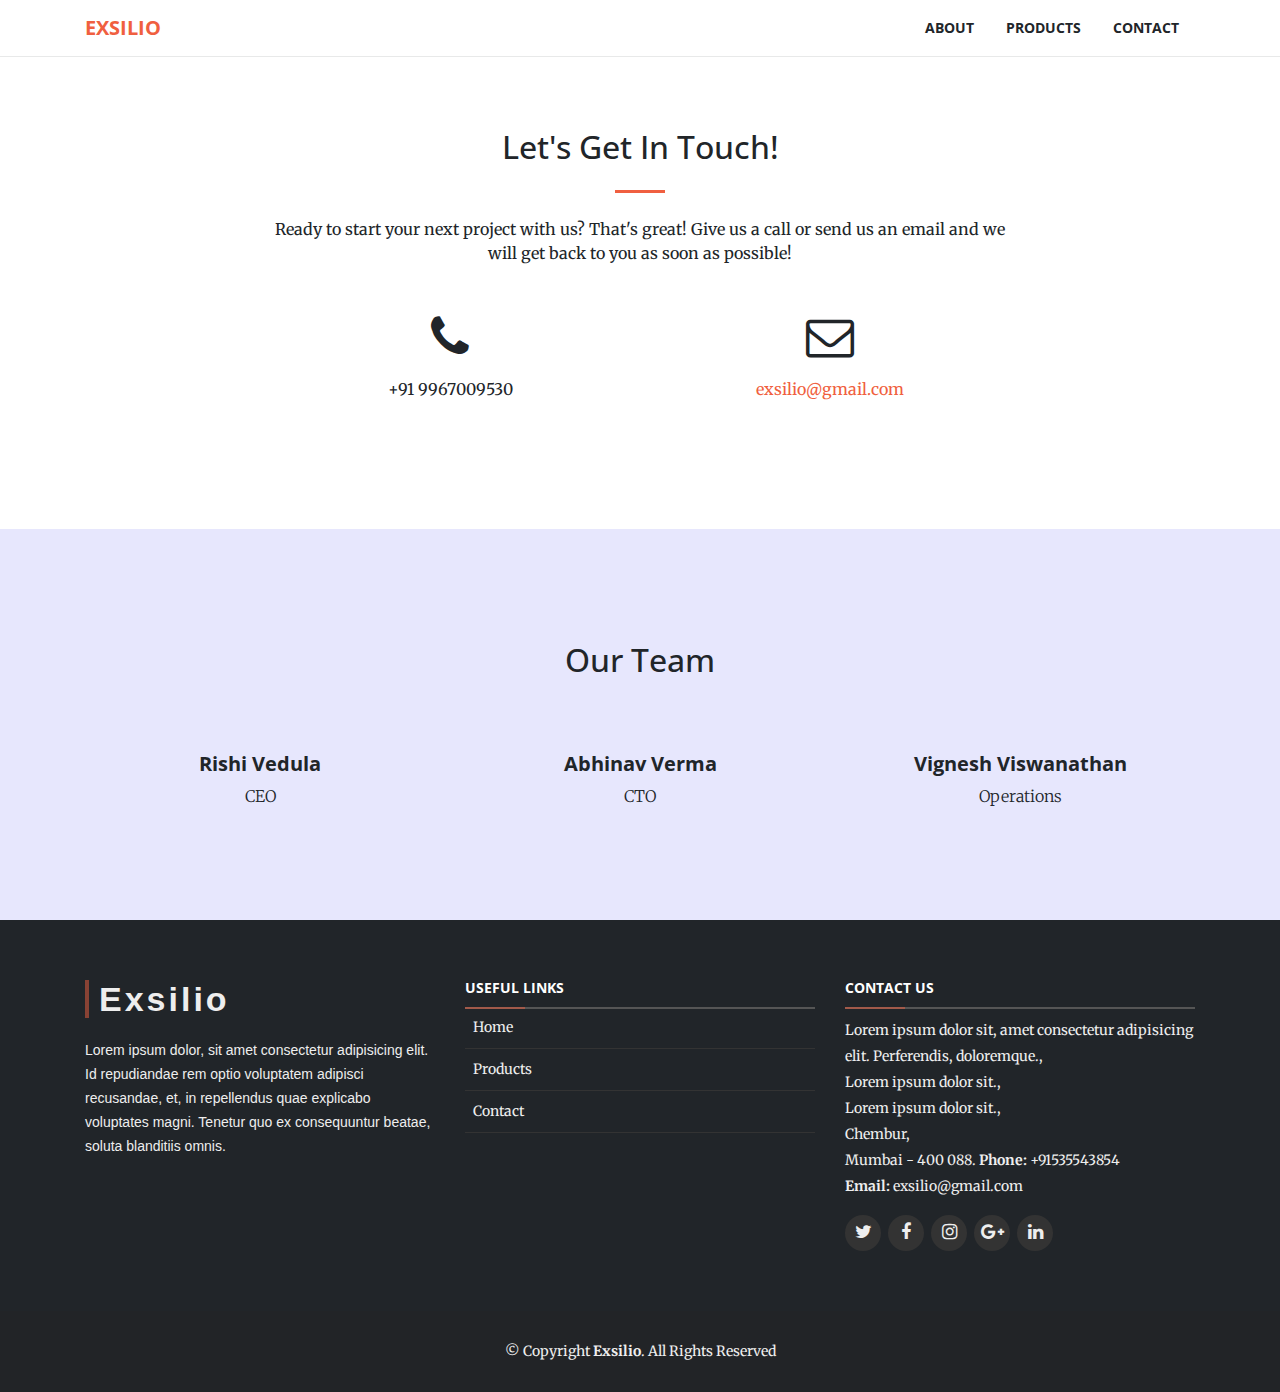
==== contact.html @ 03749dab "Add Contact.html" ====
<!DOCTYPE html>
<html lang="en">

<head>

    <meta charset="utf-8">
    <meta name="viewport" content="width=device-width, initial-scale=1, shrink-to-fit=no">
    <meta name="description" content="">
    <meta name="author" content="">

    <title>Exsilio</title>

    <!-- Bootstrap core CSS -->
    <link href="vendor/bootstrap/css/bootstrap.min.css" rel="stylesheet">

    <!-- Custom fonts for this template -->
    <link href="vendor/font-awesome/css/font-awesome.min.css" rel="stylesheet" type="text/css">
    <link href='https://fonts.googleapis.com/css?family=Open+Sans:300italic,400italic,600italic,700italic,800italic,400,300,600,700,800'
        rel='stylesheet' type='text/css'>
    <link href='https://fonts.googleapis.com/css?family=Merriweather:400,300,300italic,400italic,700,700italic,900,900italic'
        rel='stylesheet' type='text/css'>

    <!-- Plugin CSS -->
    <link href="vendor/magnific-popup/magnific-popup.css" rel="stylesheet">

    <!-- Custom styles for this template -->
    <link href="css/creative.min.css" rel="stylesheet">

</head>


<body id="page-top">
    <nav class="navbar navbar-expand-lg navbar-light fixed-top" id="contactNav">
        <div class="container">
            <a class="navbar-brand js-scroll-trigger" href="#page-top">Exsilio</a>
            <button class="navbar-toggler navbar-toggler-right" type="button" data-toggle="collapse" data-target="#navbarResponsive"
                aria-controls="navbarResponsive" aria-expanded="false" aria-label="Toggle navigation">
                <span class="navbar-toggler-icon"></span>
            </button>
            <div class="collapse navbar-collapse" id="navbarResponsive">
                <ul class="navbar-nav ml-auto">
                    <li class="nav-item">
                        <a class="nav-link js-scroll-trigger" href="index.html">About</a>
                    </li>
                    <li class="nav-item">
                        <a class="nav-link js-scroll-trigger" href="products.html">Products</a>
                    </li>
                    <li class="nav-item">
                        <a class="nav-link js-scroll-trigger" href="contact.html">Contact</a>
                    </li>
                </ul>
            </div>
        </div>
    </nav>

    <section id="contact">
        <div class="container">
            <div class="row">
                <div class="col-lg-8 mx-auto text-center">
                    <h2 class="section-heading">Let's Get In Touch!</h2>
                    <hr class="my-4">
                    <p class="mb-5">Ready to start your next project with us? That's great! Give us a call or send us an email and we will
                        get back to you as soon as possible!</p>
                </div>
            </div>
            <div class="row">
                <div class="col-lg-4 ml-auto text-center">
                    <i class="fa fa-phone fa-3x mb-3 sr-contact"></i>
                    <p>+91 9967009530</p>
                    <!-- <p>+91 9768116611</p>
                    <p>+91 7738747290</p> -->
                </div>
                <div class="col-lg-4 mr-auto text-center">
                    <i class="fa fa-envelope-o fa-3x mb-3 sr-contact"></i>
                    <p>
                        <a href="mailto:exsilio@gmail.com">exsilio@gmail.com</a>
                    </p>
                </div>
            </div>
        </div>
    </section>

    <section class="testimonials text-center bg-light">
        <div class="container">
            <h2 class="mb-5">Our Team</h2>
            <div class="row">
                <div class="col-lg-4">
                    <div class="testimonial-item mx-auto mb-5 mb-lg-0">
                        <img class="img-fluid rounded-circle mb-3" src="img/testimonials-1.jpg" alt="">
                        <h5 class="font-weight-bold">Rishi Vedula</h5>
                        <p class="font-weight-light mb-0">CEO</p>
                    </div>
                </div>
                <div class="col-lg-4">
                    <div class="testimonial-item mx-auto mb-5 mb-lg-0">
                        <img class="img-fluid rounded-circle mb-3" src="img/testimonials-2.jpg" alt="">
                        <h5 class="font-weight-bold">Abhinav Verma</h5>
                        <p class="font-weight-light mb-0">CTO</p>
                    </div>
                </div>
                <div class="col-lg-4">
                    <div class="testimonial-item mx-auto mb-5 mb-lg-0">
                        <img class="img-fluid rounded-circle mb-3" src="img/testimonials-3.jpg" alt="">
                        <h5 class="font-weight-bold">Vignesh Viswanathan</h5>
                        <p class="font-weight-light mb-0">Operations</p>
                    </div>
                </div>
            </div>
        </div>
    </section>


    <!--==========================
Footer
============================-->
    <footer id="footer">
        <div class="footer-top">
            <div class="container">
                <div class="row">

                    <div class="col-lg-4 col-md-6 footer-info">
                        <h3>Exsilio</h3>
                        <p>Lorem ipsum dolor, sit amet consectetur adipisicing elit. Id repudiandae rem optio voluptatem adipisci
                            recusandae, et, in repellendus quae explicabo voluptates magni. Tenetur quo ex consequuntur beatae,
                            soluta blanditiis omnis.
                        </p>
                    </div>

                    <div class="col-lg-4 col-md-6 footer-links">
                        <h4>Useful Links</h4>
                        <ul>
                            <li>
                                <i class="ion-ios-arrow-right"></i>
                                <a href="index.html">Home</a>
                            </li>
                            <li>
                                <i class="ion-ios-arrow-right"></i>
                                <a href="#">Products</a>
                            </li>
                            <li>
                                <i class="ion-ios-arrow-right"></i>
                                <a href="Contact.html">Contact</a>
                            </li>
                        </ul>
                    </div>

                    <div class="col-lg-4 col-md-6 footer-contact">
                        <h4>Contact Us</h4>
                        <p>
                            Lorem ipsum dolor sit, amet consectetur adipisicing elit. Perferendis, doloremque.,
                            <br> Lorem ipsum dolor sit.,
                            <br> Lorem ipsum dolor sit.,
                            <br> Chembur,
                            <br> Mumbai - 400 088.
                            <strong>Phone:</strong> +91535543854
                            <br>
                            <strong>Email:</strong> exsilio@gmail.com
                            <br>
                        </p>

                        <div class="social-links">
                            <a href="#" class="twitter">
                                <i class="fa fa-twitter"></i>
                            </a>
                            <a href="#" class="facebook">
                                <i class="fa fa-facebook"></i>
                            </a>
                            <a href="#" class="instagram">
                                <i class="fa fa-instagram"></i>
                            </a>
                            <a href="#" class="google-plus">
                                <i class="fa fa-google-plus"></i>
                            </a>
                            <a href="#" class="linkedin">
                                <i class="fa fa-linkedin"></i>
                            </a>
                        </div>

                    </div>

                </div>
            </div>
        </div>

        <div class="container">
            <div class="copyright">
                &copy; Copyright
                <strong>Exsilio</strong>. All Rights Reserved
            </div>
        </div>
    </footer>
    <!-- #footer -->

    <!-- Bootstrap core JavaScript -->
    <script src="vendor/jquery/jquery.min.js"></script>
    <script src="vendor/bootstrap/js/bootstrap.bundle.min.js"></script>

    <!-- Plugin JavaScript -->
    <script src="vendor/jquery-easing/jquery.easing.min.js"></script>
    <script src="vendor/scrollreveal/scrollreveal.min.js"></script>
    <script src="vendor/magnific-popup/jquery.magnific-popup.min.js"></script>

    <!-- Custom scripts for this template -->
    <script src="js/creative.min.js"></script>

</body>

</html>
---- css/creative.min.css ----
body,
html {
  width: 100%;
  height: 100%;
}
body {
  font-family: Merriweather, "Helvetica Neue", Arial, sans-serif;
}
hr {
  max-width: 50px;
  border-width: 3px;
  border-color: #f05f40;
}
hr.light {
  border-color: #fff;
}
a {
  color: #f05f40;
  -webkit-transition: all 0.2s;
  -moz-transition: all 0.2s;
  transition: all 0.2s;
}
a:hover {
  color: #f05f40;
}
h1,
h2,
h3,
h4,
h5,
h6 {
  font-family: "Open Sans", "Helvetica Neue", Arial, sans-serif;
}
.bg-primary {
  background-color: #f05f40 !important;
}
.bg-dark {
  background-color: #212529 !important;
}
.text-faded {
  color: rgba(255, 255, 255, 0.7);
}
section {
  padding: 8rem 0;
}
.section-heading {
  margin-top: 0;
}
::-moz-selection {
  color: #fff;
  background: #212529;
  text-shadow: none;
}
::selection {
  color: #fff;
  background: #212529;
  text-shadow: none;
}
img::selection {
  color: #fff;
  background: 0 0;
}
img::-moz-selection {
  color: #fff;
  background: 0 0;
}
#mainNav {
  border-bottom: 1px solid rgba(33, 37, 41, 0.1);
  background-color: #fff;
  font-family: "Open Sans", "Helvetica Neue", Arial, sans-serif;
  -webkit-transition: all 0.2s;
  -moz-transition: all 0.2s;
  transition: all 0.2s;
}
#mainNav .navbar-brand {
  font-weight: 700;
  text-transform: uppercase;
  color: #f05f40;
  font-family: "Open Sans", "Helvetica Neue", Arial, sans-serif;
}
#mainNav .navbar-brand:focus,
#mainNav .navbar-brand:hover {
  color: #f05f40;
}
#mainNav .navbar-nav > li.nav-item > a.nav-link,
#mainNav .navbar-nav > li.nav-item > a.nav-link:focus {
  font-size: 0.9rem;
  font-weight: 700;
  text-transform: uppercase;
  color: #212529;
}
#mainNav .navbar-nav > li.nav-item > a.nav-link:focus:hover,
#mainNav .navbar-nav > li.nav-item > a.nav-link:hover {
  color: #f05f40;
}
#mainNav .navbar-nav > li.nav-item > a.nav-link.active,
#mainNav .navbar-nav > li.nav-item > a.nav-link:focus.active {
  color: #f05f40 !important;
  background-color: transparent;
}
#mainNav .navbar-nav > li.nav-item > a.nav-link.active:hover,
#mainNav .navbar-nav > li.nav-item > a.nav-link:focus.active:hover {
  background-color: transparent;
}
@media (min-width: 992px) {
  #mainNav {
    border-color: transparent;
    background-color: transparent;
  }
  #mainNav .navbar-brand {
    color: rgba(255, 255, 255, 0.7);
  }
  #mainNav .navbar-brand:focus,
  #mainNav .navbar-brand:hover {
    color: #fff;
  }
  #mainNav .navbar-nav > li.nav-item > a.nav-link {
    padding: 0.5rem 1rem;
  }
  #mainNav .navbar-nav > li.nav-item > a.nav-link,
  #mainNav .navbar-nav > li.nav-item > a.nav-link:focus {
    color: rgba(255, 255, 255, 0.7);
  }
  #mainNav .navbar-nav > li.nav-item > a.nav-link:focus:hover,
  #mainNav .navbar-nav > li.nav-item > a.nav-link:hover {
    color: #fff;
  }
  #mainNav.navbar-shrink {
    border-bottom: 1px solid rgba(33, 37, 41, 0.1);
    background-color: #fff;
  }
  #mainNav.navbar-shrink .navbar-brand {
    color: #f05f40;
  }
  #mainNav.navbar-shrink .navbar-brand:focus,
  #mainNav.navbar-shrink .navbar-brand:hover {
    color: #f05f40;
  }
  #mainNav.navbar-shrink .navbar-nav > li.nav-item > a.nav-link,
  #mainNav.navbar-shrink .navbar-nav > li.nav-item > a.nav-link:focus {
    color: #212529;
  }
  #mainNav.navbar-shrink .navbar-nav > li.nav-item > a.nav-link:focus:hover,
  #mainNav.navbar-shrink .navbar-nav > li.nav-item > a.nav-link:hover {
    color: #f05f40;
  }
}
header.masthead {
  padding-top: 10rem;
  padding-bottom: calc(10rem - 56px);
  background-image: url(../img/header.jpg);
  background-position: center center;
  -webkit-background-size: cover;
  -moz-background-size: cover;
  -o-background-size: cover;
  background-size: cover;
}
header.masthead hr {
  margin-top: 30px;
  margin-bottom: 30px;
}
header.masthead h1 {
  font-size: 2rem;
}
header.masthead p {
  font-weight: 300;
}
@media (min-width: 768px) {
  header.masthead p {
    font-size: 1.15rem;
  }
}
@media (min-width: 992px) {
  header.masthead {
    height: 100vh;
    min-height: 650px;
    padding-top: 0;
    padding-bottom: 0;
  }
  header.masthead h1 {
    font-size: 3rem;
  }
}
@media (min-width: 1200px) {
  header.masthead h1 {
    font-size: 4rem;
  }
}
.service-box {
  max-width: 400px;
}
.portfolio-box {
  position: relative;
  display: block;
  max-width: 650px;
  margin: 0 auto;
}
.portfolio-box .portfolio-box-caption {
  position: absolute;
  bottom: 0;
  display: block;
  width: 100%;
  height: 100%;
  text-align: center;
  opacity: 0;
  color: #fff;
  background: rgba(240, 95, 64, 0.9);
  -webkit-transition: all 0.2s;
  -moz-transition: all 0.2s;
  transition: all 0.2s;
}
.portfolio-box .portfolio-box-caption .portfolio-box-caption-content {
  position: absolute;
  top: 50%;
  width: 100%;
  transform: translateY(-50%);
  text-align: center;
}
.portfolio-box
  .portfolio-box-caption
  .portfolio-box-caption-content
  .project-category,
.portfolio-box
  .portfolio-box-caption
  .portfolio-box-caption-content
  .project-name {
  padding: 0 15px;
  font-family: "Open Sans", "Helvetica Neue", Arial, sans-serif;
}
.portfolio-box
  .portfolio-box-caption
  .portfolio-box-caption-content
  .project-category {
  font-size: 14px;
  font-weight: 600;
  text-transform: uppercase;
}
.portfolio-box
  .portfolio-box-caption
  .portfolio-box-caption-content
  .project-name {
  font-size: 18px;
}
.portfolio-box:hover .portfolio-box-caption {
  opacity: 1;
}
.portfolio-box:focus {
  outline: 0;
}
@media (min-width: 768px) {
  .portfolio-box
    .portfolio-box-caption
    .portfolio-box-caption-content
    .project-category {
    font-size: 16px;
  }
  .portfolio-box
    .portfolio-box-caption
    .portfolio-box-caption-content
    .project-name {
    font-size: 22px;
  }
}
.text-primary {
  color: #f05f40 !important;
}
.btn {
  font-weight: 700;
  text-transform: uppercase;
  border: none;
  border-radius: 300px;
  font-family: "Open Sans", "Helvetica Neue", Arial, sans-serif;
}
.btn-xl {
  padding: 1rem 2rem;
}
.btn-primary {
  background-color: #f05f40;
  border-color: #f05f40;
}
.btn-primary:active,
.btn-primary:focus,
.btn-primary:hover {
  color: #fff;
  background-color: #ee4b28 !important;
}
.btn-primary:active,
.btn-primary:focus {
  box-shadow: 0 0 0 0.2rem rgba(240, 95, 64, 0.5) !important;
}

#footer {
  background: #222427;
  padding: 0 0 30px 0;
  color: #eee;
  font-size: 14px;
}

#footer .footer-top {
  background: #212529;
  padding: 60px 0 30px 0;
}

#footer .footer-top .footer-info {
  margin-bottom: 30px;
}

#footer .footer-top .footer-info h3 {
  font-size: 34px;
  margin: 0 0 20px 0;
  padding: 2px 0 2px 10px;
  line-height: 1;
  font-family: "Montserrat", sans-serif;
  font-weight: 700;
  letter-spacing: 3px;
  border-left: 4px solid rgba(240, 95, 64, 0.5);
}

#footer .footer-top .footer-info p {
  font-size: 14px;
  line-height: 24px;
  margin-bottom: 0;
  font-family: "Montserrat", sans-serif;
  color: #eee;
}

#footer .footer-top .social-links a {
  font-size: 18px;
  display: inline-block;
  background: #333;
  color: #eee;
  line-height: 1;
  padding: 8px 0;
  margin-right: 4px;
  border-radius: 50%;
  text-align: center;
  width: 36px;
  height: 36px;
  transition: 0.3s;
}

#footer .footer-top .social-links a:hover {
  background: rgba(209, 59, 26, 0.966);
  color: #fff;
}

#footer .footer-top h4 {
  font-size: 14px;
  font-weight: bold;
  color: #fff;
  text-transform: uppercase;
  position: relative;
  padding-bottom: 12px;
}

#footer .footer-top h4::before,
#footer .footer-top h4::after {
  content: "";
  position: absolute;
  left: 0;
  bottom: 0;
  height: 2px;
}

#footer .footer-top h4::before {
  right: 0;
  background: #555;
}

#footer .footer-top h4::after {
  background: rgba(240, 95, 64, 0.5);
  width: 60px;
}

#footer .footer-top .footer-links {
  margin-bottom: 30px;
}

#footer .footer-top .footer-links ul {
  list-style: none;
  padding: 0;
  margin: 0;
}

#footer .footer-top .footer-links ul i {
  padding-right: 8px;
  color: #ddd;
}

#footer .footer-top .footer-links ul li {
  border-bottom: 1px solid #333;
  padding: 10px 0;
}

#footer .footer-top .footer-links ul li:first-child {
  padding-top: 0;
}

#footer .footer-top .footer-links ul a {
  color: #eee;
}

#footer .footer-top .footer-links ul a:hover {
  color: rgba(209, 59, 26, 0.966);
}

#footer .footer-top .footer-contact {
  margin-bottom: 30px;
}

#footer .footer-top .footer-contact p {
  line-height: 26px;
}

#footer .footer-top .footer-newsletter {
  margin-bottom: 30px;
}

#footer .copyright {
  text-align: center;
  padding-top: 30px;
}

#footer .credits {
  text-align: center;
  font-size: 13px;
  color: #ddd;
}

#contact {
  padding-bottom: 7rem !important;
}

#contactNav {
  border-bottom: 1px solid rgba(33, 37, 41, 0.1);
  background-color: #fff;
  font-family: "Open Sans", "Helvetica Neue", Arial, sans-serif;
  -webkit-transition: all 0.2s;
  -moz-transition: all 0.2s;
  transition: all 0.2s;
}
#contactNav .navbar-brand {
  font-weight: 700;
  text-transform: uppercase;
  color: #f05f40;
  font-family: "Open Sans", "Helvetica Neue", Arial, sans-serif;
}
#contactNav .navbar-brand:focus,
#contactNav .navbar-brand:hover {
  color: #f05f40;
}
#contactNav .navbar-nav > li.nav-item > a.nav-link,
#contactNav .navbar-nav > li.nav-item > a.nav-link:focus {
  font-size: 0.9rem;
  font-weight: 700;
  text-transform: uppercase;
  color: #212529;
}
#contactNav .navbar-nav > li.nav-item > a.nav-link:focus:hover,
#contactNav .navbar-nav > li.nav-item > a.nav-link:hover {
  color: #f05f40;
}
#contactNav .navbar-nav > li.nav-item > a.nav-link.active,
#contactNav .navbar-nav > li.nav-item > a.nav-link:focus.active {
  color: #f05f40 !important;
  background-color: transparent;
}
#contactNav .navbar-nav > li.nav-item > a.nav-link.active:hover,
#contactNav .navbar-nav > li.nav-item > a.nav-link:focus.active:hover {
  background-color: transparent;
}
@media (min-width: 992px) {
  #contactNav .navbar-nav > li.nav-item > a.nav-link {
    padding: 0.5rem 1rem;
  }
  #contactNav.navbar-shrink {
    border-bottom: 1px solid rgba(33, 37, 41, 0.1);
    background-color: #fff;
  }
  #contactNav.navbar-shrink .navbar-brand {
    color: #f05f40;
  }
  #contactNav.navbar-shrink .navbar-brand:focus,
  #contactNav.navbar-shrink .navbar-brand:hover {
    color: #f05f40;
  }
  #contactNav.navbar-shrink .navbar-nav > li.nav-item > a.nav-link,
  #contactNav.navbar-shrink .navbar-nav > li.nav-item > a.nav-link:focus {
    color: #212529;
  }
  #contactNav.navbar-shrink .navbar-nav > li.nav-item > a.nav-link:focus:hover,
  #contactNav.navbar-shrink .navbar-nav > li.nav-item > a.nav-link:hover {
    color: #f05f40;
  }
}

.testimonials {
  padding-top: 7rem;
  padding-bottom: 7rem;
}

.testimonials .testimonial-item {
  max-width: 18rem;
}

.testimonials .testimonial-item img {
  max-width: 12rem;
  box-shadow: 0px 5px 5px 0px #adb5bd;
}

.bg-light {
  background-color: #e7e7fd !important;
}
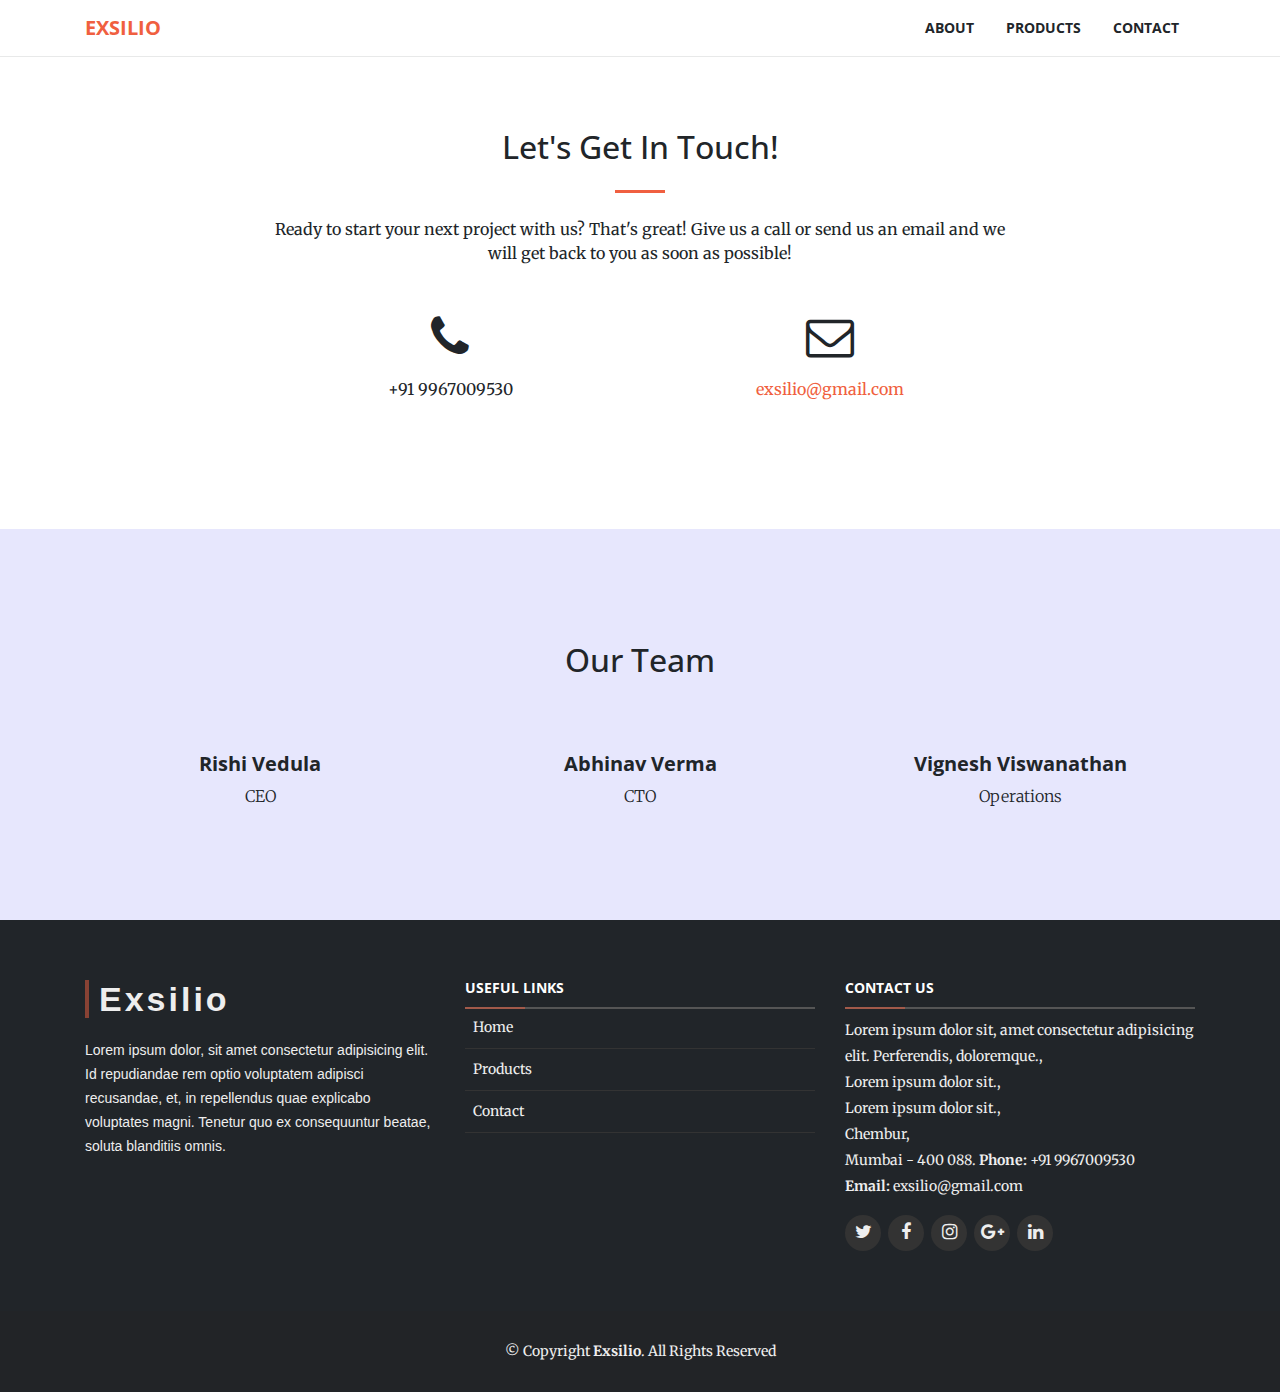
==== commit bf9b16a3: "Change hero description, fa icons" ====
--- a/contact.html
+++ b/contact.html
@@ -152,7 +152,7 @@
                             <br> Lorem ipsum dolor sit.,
                             <br> Chembur,
                             <br> Mumbai - 400 088.
-                            <strong>Phone:</strong> +91535543854
+                            <strong>Phone:</strong> +91 9967009530
                             <br>
                             <strong>Email:</strong> exsilio@gmail.com
                             <br>
--- a/css/creative.min.css
+++ b/css/creative.min.css
@@ -148,7 +148,7 @@
 header.masthead {
   padding-top: 10rem;
   padding-bottom: calc(10rem - 56px);
-  background-image: url(../img/header.jpg);
+  background-image: url(../img/wall.jpg);
   background-position: center center;
   -webkit-background-size: cover;
   -moz-background-size: cover;
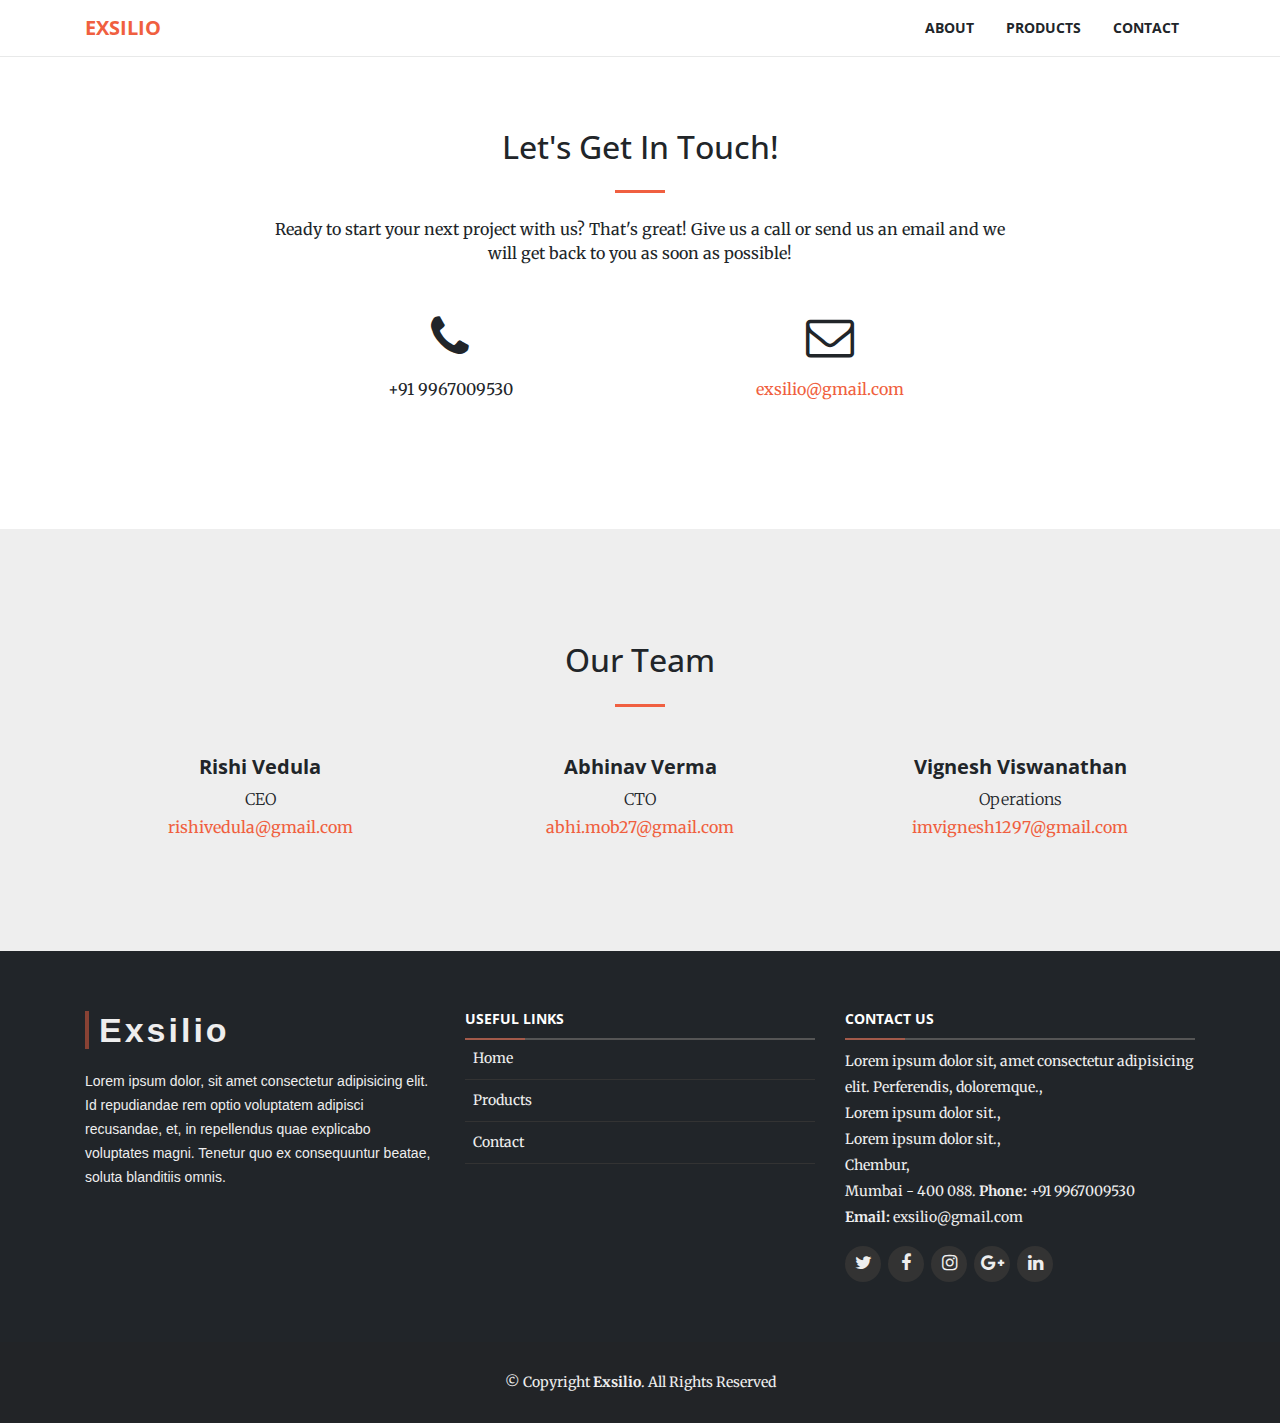
==== commit eda48abc: "Fix links, change background color of contact us" ====
--- a/contact.html
+++ b/contact.html
@@ -32,7 +32,7 @@
 <body id="page-top">
     <nav class="navbar navbar-expand-lg navbar-light fixed-top" id="contactNav">
         <div class="container">
-            <a class="navbar-brand js-scroll-trigger" href="#page-top">Exsilio</a>
+            <a class="navbar-brand js-scroll-trigger" href="index.html">Exsilio</a>
             <button class="navbar-toggler navbar-toggler-right" type="button" data-toggle="collapse" data-target="#navbarResponsive"
                 aria-controls="navbarResponsive" aria-expanded="false" aria-label="Toggle navigation">
                 <span class="navbar-toggler-icon"></span>
@@ -82,13 +82,15 @@
 
     <section class="testimonials text-center bg-light">
         <div class="container">
-            <h2 class="mb-5">Our Team</h2>
+            <h2 class="mb-4">Our Team</h2>
+            <hr class="my-4">
             <div class="row">
                 <div class="col-lg-4">
                     <div class="testimonial-item mx-auto mb-5 mb-lg-0">
                         <img class="img-fluid rounded-circle mb-3" src="img/testimonials-1.jpg" alt="">
                         <h5 class="font-weight-bold">Rishi Vedula</h5>
                         <p class="font-weight-light mb-0">CEO</p>
+                        <p class="mt-1 mb-0"><a href="mailto:rishivedula@gmail.com">rishivedula@gmail.com</a></p>
                     </div>
                 </div>
                 <div class="col-lg-4">
@@ -96,6 +98,7 @@
                         <img class="img-fluid rounded-circle mb-3" src="img/testimonials-2.jpg" alt="">
                         <h5 class="font-weight-bold">Abhinav Verma</h5>
                         <p class="font-weight-light mb-0">CTO</p>
+                        <p class="mt-1 mb-0"><a href="mailto:abhi.mob27@gmail.com">abhi.mob27@gmail.com</a></p>
                     </div>
                 </div>
                 <div class="col-lg-4">
@@ -103,6 +106,7 @@
                         <img class="img-fluid rounded-circle mb-3" src="img/testimonials-3.jpg" alt="">
                         <h5 class="font-weight-bold">Vignesh Viswanathan</h5>
                         <p class="font-weight-light mb-0">Operations</p>
+                        <p class="mt-1 mb-0"><a href="mailto:imvignesh1297@gmail.com">imvignesh1297@gmail.com</a></p>
                     </div>
                 </div>
             </div>
@@ -130,18 +134,18 @@
                         <h4>Useful Links</h4>
                         <ul>
                             <li>
-                                <i class="ion-ios-arrow-right"></i>
-                                <a href="index.html">Home</a>
+                              <i class="ion-ios-arrow-right"></i>
+                              <a href="index.html">Home</a>
                             </li>
                             <li>
-                                <i class="ion-ios-arrow-right"></i>
-                                <a href="#">Products</a>
+                              <i class="ion-ios-arrow-right"></i>
+                              <a href="products.html">Products</a>
                             </li>
                             <li>
-                                <i class="ion-ios-arrow-right"></i>
-                                <a href="Contact.html">Contact</a>
+                              <i class="ion-ios-arrow-right"></i>
+                              <a href="contact.html">Contact</a>
                             </li>
-                        </ul>
+                          </ul>
                     </div>
 
                     <div class="col-lg-4 col-md-6 footer-contact">
--- a/css/creative.min.css
+++ b/css/creative.min.css
@@ -509,5 +509,5 @@
 }
 
 .bg-light {
-  background-color: #e7e7fd !important;
-}
+  background-color: #eeeeee !important;
+}
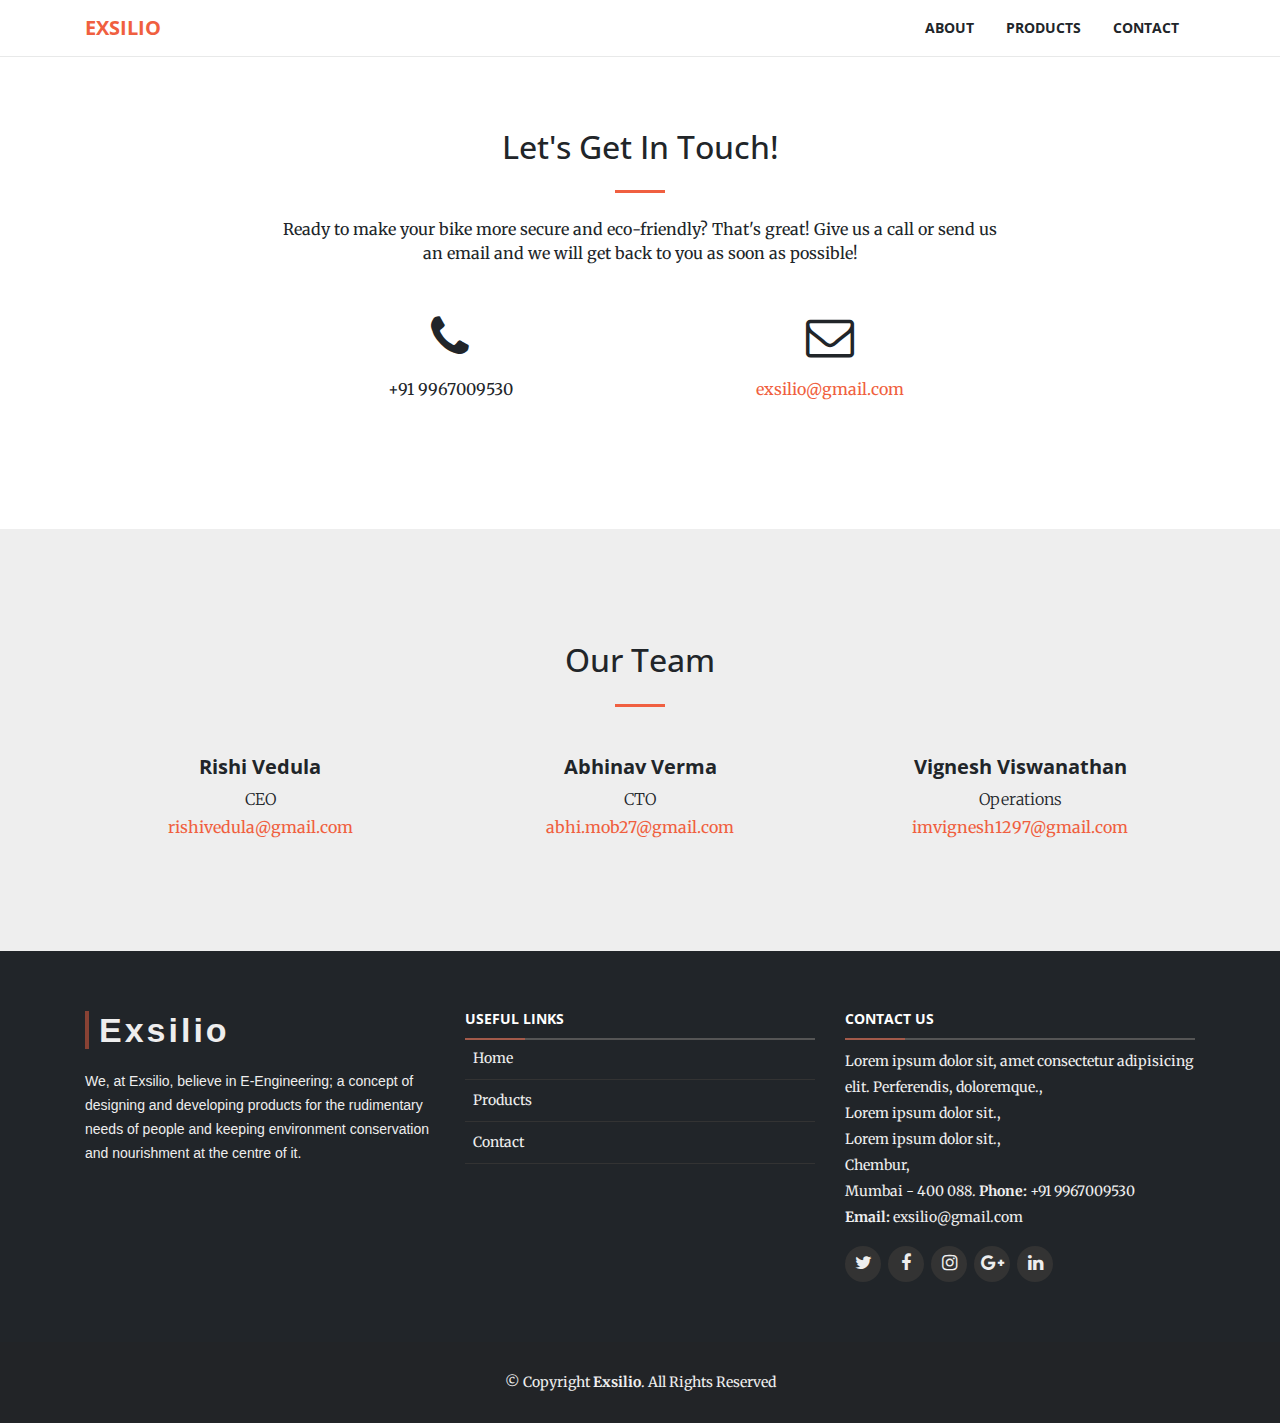
==== commit da642b94: "Add images. TODO: Fix height of images" ====
--- a/contact.html
+++ b/contact.html
@@ -59,8 +59,8 @@
                 <div class="col-lg-8 mx-auto text-center">
                     <h2 class="section-heading">Let's Get In Touch!</h2>
                     <hr class="my-4">
-                    <p class="mb-5">Ready to start your next project with us? That's great! Give us a call or send us an email and we will
-                        get back to you as soon as possible!</p>
+                    <p class="mb-5">Ready to make your bike more secure and eco-friendly? That's great! Give us a call or send us an email
+                        and we will get back to you as soon as possible!</p>
                 </div>
             </div>
             <div class="row">
@@ -90,7 +90,9 @@
                         <img class="img-fluid rounded-circle mb-3" src="img/testimonials-1.jpg" alt="">
                         <h5 class="font-weight-bold">Rishi Vedula</h5>
                         <p class="font-weight-light mb-0">CEO</p>
-                        <p class="mt-1 mb-0"><a href="mailto:rishivedula@gmail.com">rishivedula@gmail.com</a></p>
+                        <p class="mt-1 mb-0">
+                            <a href="mailto:rishivedula@gmail.com">rishivedula@gmail.com</a>
+                        </p>
                     </div>
                 </div>
                 <div class="col-lg-4">
@@ -98,7 +100,9 @@
                         <img class="img-fluid rounded-circle mb-3" src="img/testimonials-2.jpg" alt="">
                         <h5 class="font-weight-bold">Abhinav Verma</h5>
                         <p class="font-weight-light mb-0">CTO</p>
-                        <p class="mt-1 mb-0"><a href="mailto:abhi.mob27@gmail.com">abhi.mob27@gmail.com</a></p>
+                        <p class="mt-1 mb-0">
+                            <a href="mailto:abhi.mob27@gmail.com">abhi.mob27@gmail.com</a>
+                        </p>
                     </div>
                 </div>
                 <div class="col-lg-4">
@@ -106,7 +110,9 @@
                         <img class="img-fluid rounded-circle mb-3" src="img/testimonials-3.jpg" alt="">
                         <h5 class="font-weight-bold">Vignesh Viswanathan</h5>
                         <p class="font-weight-light mb-0">Operations</p>
-                        <p class="mt-1 mb-0"><a href="mailto:imvignesh1297@gmail.com">imvignesh1297@gmail.com</a></p>
+                        <p class="mt-1 mb-0">
+                            <a href="mailto:imvignesh1297@gmail.com">imvignesh1297@gmail.com</a>
+                        </p>
                     </div>
                 </div>
             </div>
@@ -124,9 +130,9 @@
 
                     <div class="col-lg-4 col-md-6 footer-info">
                         <h3>Exsilio</h3>
-                        <p>Lorem ipsum dolor, sit amet consectetur adipisicing elit. Id repudiandae rem optio voluptatem adipisci
-                            recusandae, et, in repellendus quae explicabo voluptates magni. Tenetur quo ex consequuntur beatae,
-                            soluta blanditiis omnis.
+                        <p>We, at Exsilio, believe in E-Engineering; a concept of designing and developing products for the
+                            rudimentary needs of people and keeping environment conservation and nourishment at the centre
+                            of it.
                         </p>
                     </div>
 
@@ -134,18 +140,18 @@
                         <h4>Useful Links</h4>
                         <ul>
                             <li>
-                              <i class="ion-ios-arrow-right"></i>
-                              <a href="index.html">Home</a>
+                                <i class="ion-ios-arrow-right"></i>
+                                <a href="index.html">Home</a>
                             </li>
                             <li>
-                              <i class="ion-ios-arrow-right"></i>
-                              <a href="products.html">Products</a>
+                                <i class="ion-ios-arrow-right"></i>
+                                <a href="products.html">Products</a>
                             </li>
                             <li>
-                              <i class="ion-ios-arrow-right"></i>
-                              <a href="contact.html">Contact</a>
+                                <i class="ion-ios-arrow-right"></i>
+                                <a href="contact.html">Contact</a>
                             </li>
-                          </ul>
+                        </ul>
                     </div>
 
                     <div class="col-lg-4 col-md-6 footer-contact">
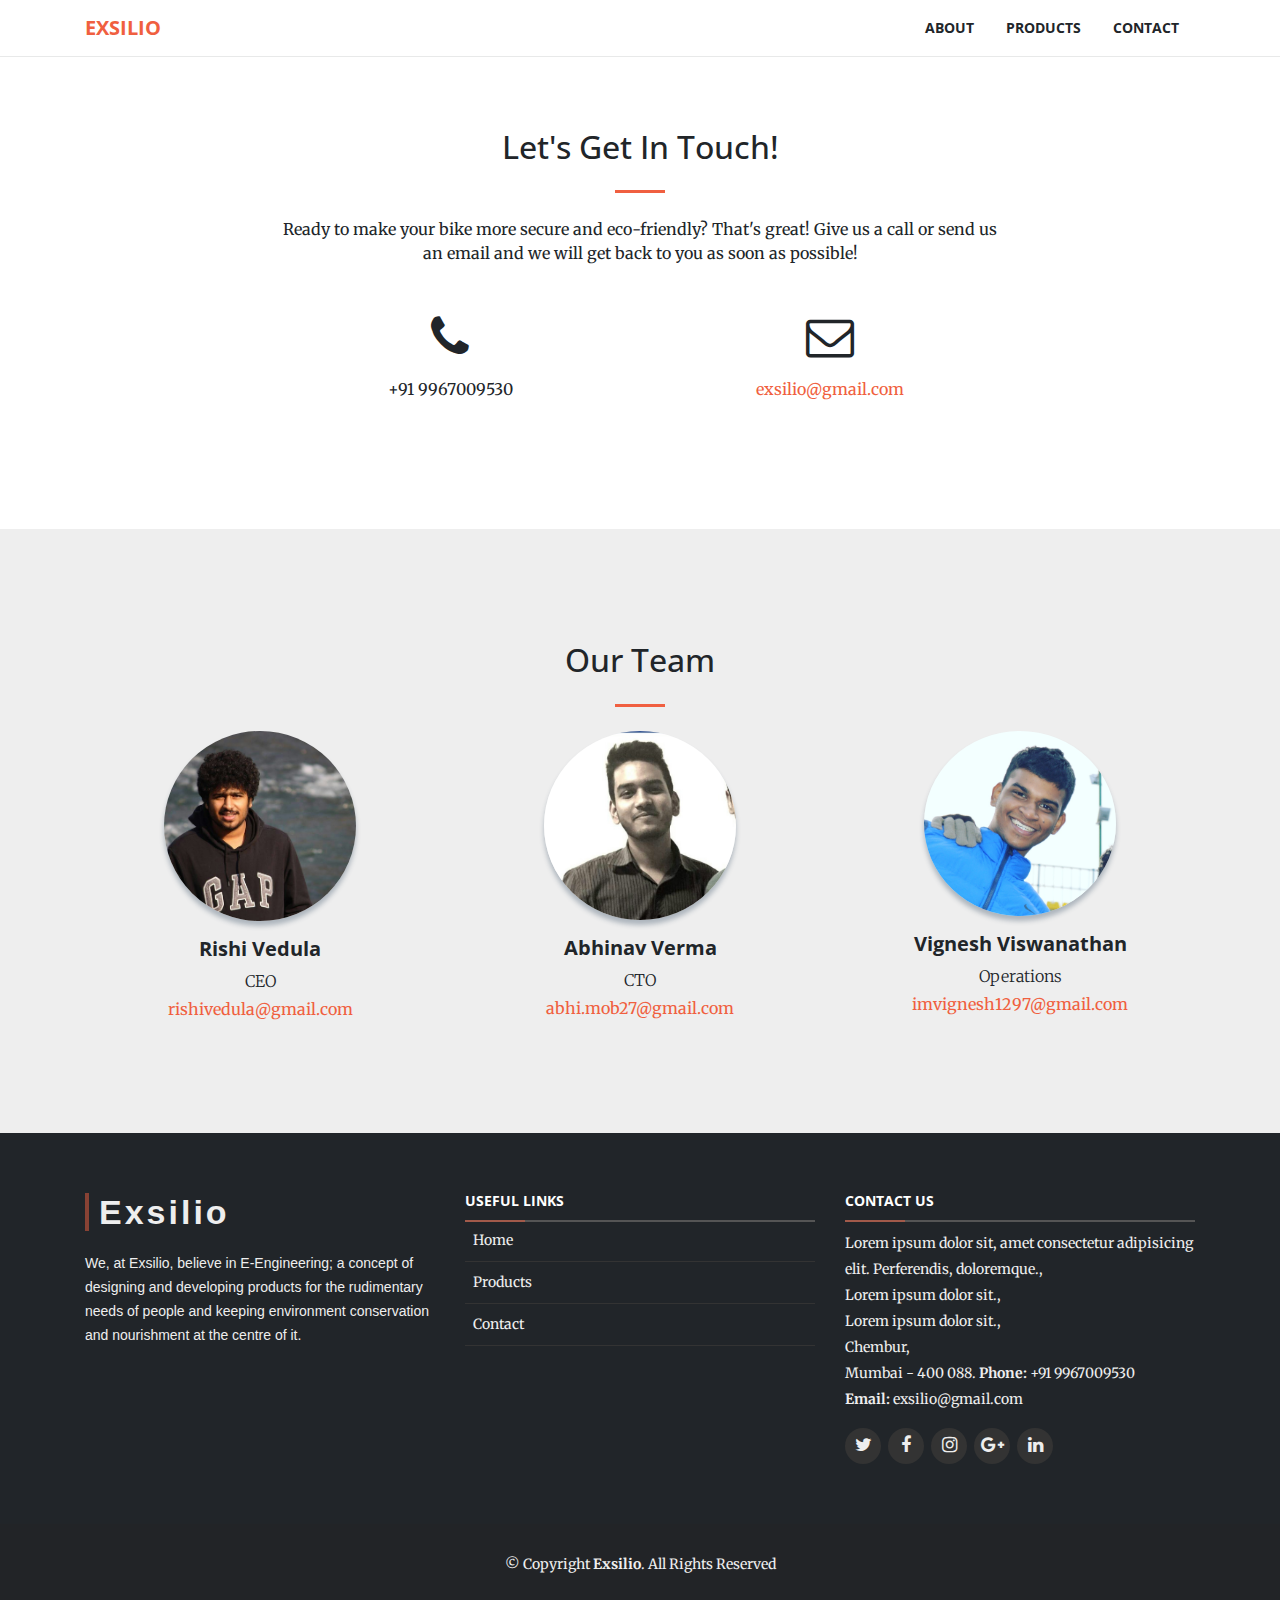
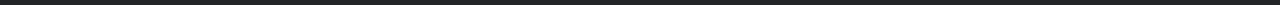
==== commit d4e66008: "Add images of team, change header color, wall" ====
--- a/contact.html
+++ b/contact.html
@@ -87,7 +87,7 @@
             <div class="row">
                 <div class="col-lg-4">
                     <div class="testimonial-item mx-auto mb-5 mb-lg-0">
-                        <img class="img-fluid rounded-circle mb-3" src="img/testimonials-1.jpg" alt="">
+                        <img class="img-fluid rounded-circle mb-3" src="img/team/rishi2.JPG" alt="">
                         <h5 class="font-weight-bold">Rishi Vedula</h5>
                         <p class="font-weight-light mb-0">CEO</p>
                         <p class="mt-1 mb-0">
@@ -97,7 +97,7 @@
                 </div>
                 <div class="col-lg-4">
                     <div class="testimonial-item mx-auto mb-5 mb-lg-0">
-                        <img class="img-fluid rounded-circle mb-3" src="img/testimonials-2.jpg" alt="">
+                        <img class="img-fluid rounded-circle mb-3" src="img/team/abhinav.JPG" alt="Abhinav">
                         <h5 class="font-weight-bold">Abhinav Verma</h5>
                         <p class="font-weight-light mb-0">CTO</p>
                         <p class="mt-1 mb-0">
@@ -107,7 +107,7 @@
                 </div>
                 <div class="col-lg-4">
                     <div class="testimonial-item mx-auto mb-5 mb-lg-0">
-                        <img class="img-fluid rounded-circle mb-3" src="img/testimonials-3.jpg" alt="">
+                        <img class="img-fluid rounded-circle mb-3" src="img/team/vignesh.jpg" alt="Vignesh">
                         <h5 class="font-weight-bold">Vignesh Viswanathan</h5>
                         <p class="font-weight-light mb-0">Operations</p>
                         <p class="mt-1 mb-0">
--- a/css/creative.min.css
+++ b/css/creative.min.css
@@ -148,7 +148,7 @@
 header.masthead {
   padding-top: 10rem;
   padding-bottom: calc(10rem - 56px);
-  background-image: url(../img/wall.jpg);
+  background-image: url(../img/wall2.jpg);
   background-position: center center;
   -webkit-background-size: cover;
   -moz-background-size: cover;
@@ -511,3 +511,51 @@
 .bg-light {
   background-color: #eeeeee !important;
 }
+
+.showcase {
+  padding-bottom: 1rem !important;
+}
+
+.showcase .showcase-text {
+  padding: 3rem;
+}
+
+.showcase .showcase-img {
+  min-height: 15rem;
+  background-size: cover;
+}
+
+@media (min-width: 768px) {
+  .showcase .showcase-text {
+    padding: 7rem;
+  }
+}
+
+#services {
+  padding-top: 3rem !important;
+}
+
+.line {
+  margin-bottom: 3rem !important;
+}
+
+.orange {
+  color: #f05f40;
+}
+
+.bg-orange {
+  background: #f05f40;
+}
+
+.cover {
+  width: 100%;
+  height: auto;
+}
+
+@media (min-width: 768px) {
+  .cover {
+    background-size: cover;
+    height: 100%;
+    width: 100%;
+  }
+}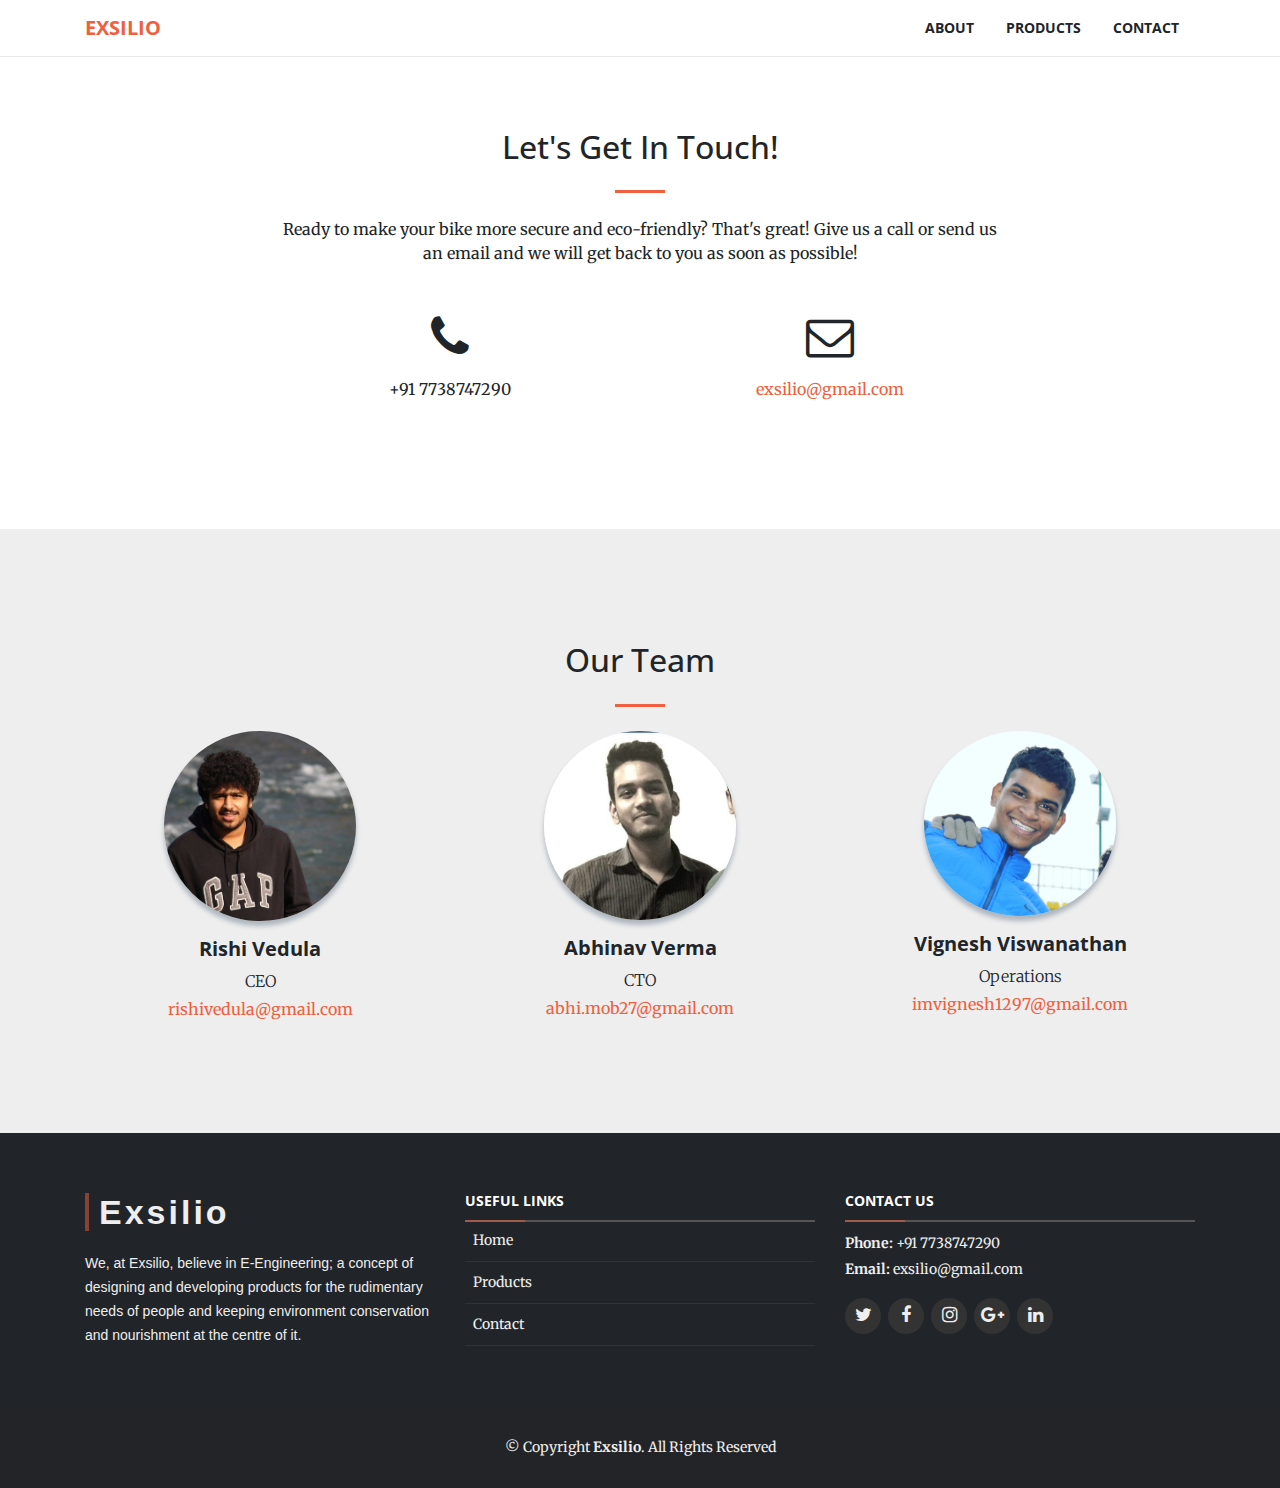
==== commit 3747bab0: "Add content in products, change footer address, phone number" ====
--- a/contact.html
+++ b/contact.html
@@ -66,9 +66,7 @@
             <div class="row">
                 <div class="col-lg-4 ml-auto text-center">
                     <i class="fa fa-phone fa-3x mb-3 sr-contact"></i>
-                    <p>+91 9967009530</p>
-                    <!-- <p>+91 9768116611</p>
-                    <p>+91 7738747290</p> -->
+                    <p>+91 7738747290</p>
                 </div>
                 <div class="col-lg-4 mr-auto text-center">
                     <i class="fa fa-envelope-o fa-3x mb-3 sr-contact"></i>
@@ -157,12 +155,12 @@
                     <div class="col-lg-4 col-md-6 footer-contact">
                         <h4>Contact Us</h4>
                         <p>
-                            Lorem ipsum dolor sit, amet consectetur adipisicing elit. Perferendis, doloremque.,
-                            <br> Lorem ipsum dolor sit.,
-                            <br> Lorem ipsum dolor sit.,
-                            <br> Chembur,
-                            <br> Mumbai - 400 088.
-                            <strong>Phone:</strong> +91 9967009530
+                            <!-- Lorem ipsum dolor sit, amet consectetur adipisicing elit. Perferendis, doloremque.,
+                              <br> Lorem ipsum dolor sit.,
+                              <br> Lorem ipsum dolor sit.,
+                              <br> Chembur,
+                              <br> Mumbai - 400 088. -->
+                            <strong>Phone:</strong> +91 7738747290
                             <br>
                             <strong>Email:</strong> exsilio@gmail.com
                             <br>
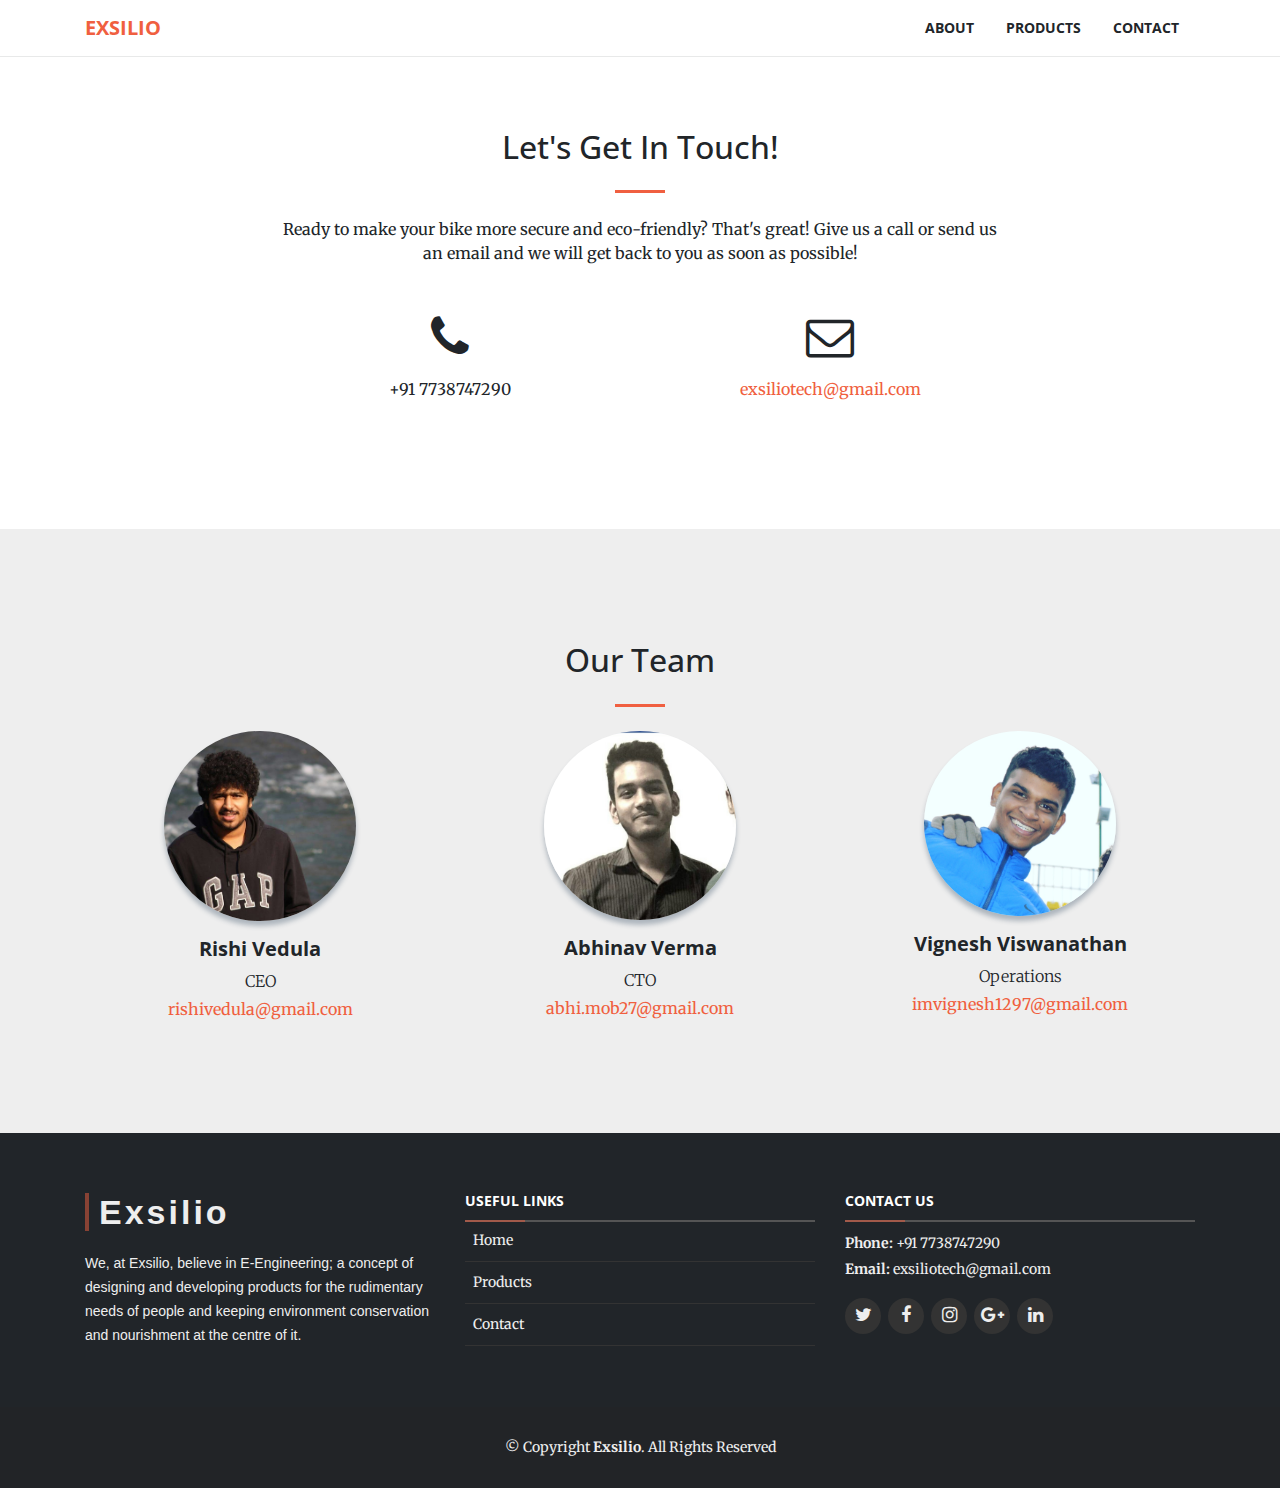
==== commit bb981bce: "Replace email" ====
--- a/contact.html
+++ b/contact.html
@@ -71,7 +71,7 @@
                 <div class="col-lg-4 mr-auto text-center">
                     <i class="fa fa-envelope-o fa-3x mb-3 sr-contact"></i>
                     <p>
-                        <a href="mailto:exsilio@gmail.com">exsilio@gmail.com</a>
+                        <a href="mailto:exsiliotech@gmail.com">exsiliotech@gmail.com</a>
                     </p>
                 </div>
             </div>
@@ -162,7 +162,7 @@
                               <br> Mumbai - 400 088. -->
                             <strong>Phone:</strong> +91 7738747290
                             <br>
-                            <strong>Email:</strong> exsilio@gmail.com
+                            <strong>Email:</strong> exsiliotech@gmail.com
                             <br>
                         </p>
 
--- a/css/creative.min.css
+++ b/css/creative.min.css
@@ -558,4 +558,8 @@
     height: 100%;
     width: 100%;
   }
+}
+
+.highlight-color {
+  color: #40f0bb;
 }